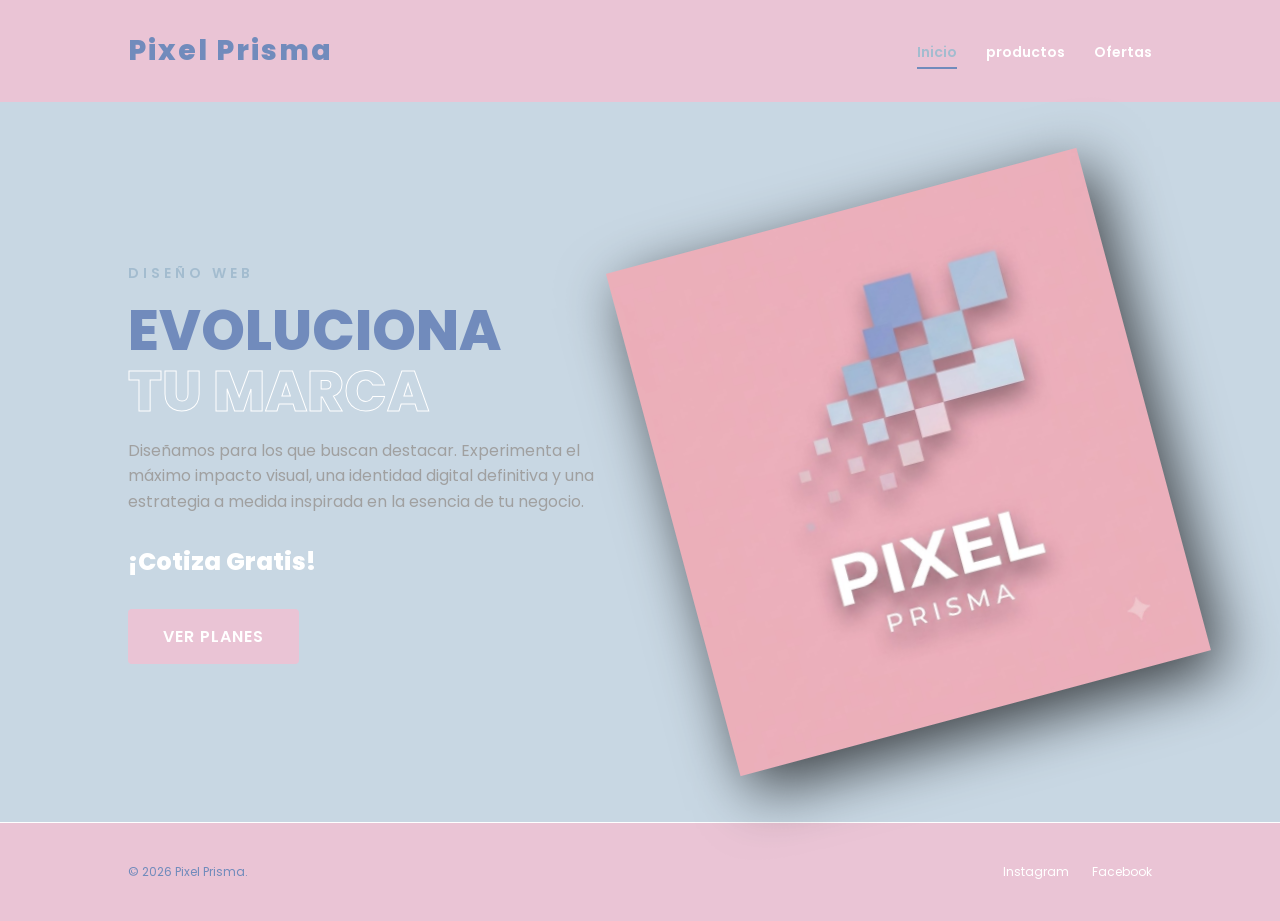
==== index.html @ 6b2745ef "Pixel Prisma" ====
<!DOCTYPE html>
<html lang="es">
<head>
    <meta charset="UTF-8">
    <meta name="viewport" content="width=device-width, initial-scale=1.0">
    <title>Pixel Prisma  | Inicio</title>
    <link rel="stylesheet" href="style.css">
    <link rel="preconnect" href="https://fonts.googleapis.com">
    <link rel="preconnect" href="https://fonts.gstatic.com" crossorigin>
    <link href="https://fonts.googleapis.com/css2?family=Poppins:wght@400;600;800&display=swap" rel="stylesheet">
</head>
<body>

    <!-- ENCABEZADO -->
    <header class="header">
        <a href="index.html" class="logo">Pixel Prisma</a>
        <nav class="nav">
            <a href="index.html" class="nav-link active">Inicio</a>
         
            <a href="productos.html"class="nav-link">productos</a>
            
           
            <!-- AQUÍ ESTÁ LA CONEXIÓN A LA OTRA PÁGINA -->
            <a href="ofertas.html" class="nav-link">Ofertas</a>
        </nav>
    </header>

    <!-- CONTENIDO PRINCIPAL (HERO) -->
    <main class="hero-container">
        <section class="hero-text">
            <span class="tagline">Diseño web </span>
            <h1 class="main-title">EVOLUCIONA<br><span class="highlight">TU MARCA</span></h1>
            <p class="description">
               Diseñamos para los que buscan destacar. Experimenta el máximo impacto visual, una identidad digital definitiva y una estrategia a medida inspirada en la esencia de tu negocio.
            </p>
            <div class="pricing-box">
                <span class="price">¡Cotiza Gratis!</span>
            </div>
            <a href="#" class="btn-buy">Ver Planes</a>
        </section>

        <section class="hero-image-box">
            <img src="logo rosado.jpeg" class="product-img" alt="logo">
            <div class="circle-bg"></div>
        </section>
    </main>

    <!-- PIE DE PÁGINA -->
    <footer class="footer">
        <p>&copy; 2026 Pixel Prisma.</p>
        <div class="footer-links">
            <a href="#">Instagram</a>
            <a href="#">Facebook</a>
        </div>
    </footer>

</body>
</html>
---- style.css ----
/* ==========================================================================
   1. RESETEO Y CONFIGURACIÓN GENERAL (Evita márgenes raros del navegador)
   ========================================================================== */
*{
    margin: 0;
    padding: 0;
    box-sizing: border-box;
}

body {
    font-family: 'Poppins', sans-serif;
    background-color: #C8D7E3; /* Fondo */
    color: #718bbc;
    overflow-x: hidden; /* Evita desbordamiento horizontal */
}


.header {
    display: flex;
    justify-content: space-between;
    align-items: center;
    padding: 30px 10%; /* Relleno para dar aire */
    background-color: #EAC4D5;
}

.logo {
    font-size: 28px;
    font-weight: 800;
    color: #718BBC;
    text-decoration: none;
    letter-spacing: 2px;
}

.nav-link {
    color: #FFFFFF;
    text-decoration: none;
    margin-left: 25px; /* Espacio entre enlaces */
    font-weight: 600;
    font-size: 14px;
    transition: color 0.3s ease; /* Efecto suave de cambio de color */
}

.nav-link:hover {
    color: #EAC4D5; /* Cambia al rojo Nike al pasar el mouse */
}

/* Indicador visual en el menú para saber en qué página estamos metidos */
.nav-link.active {
    color: #A3BCCF;
    border-bottom: 2px solid #718BBC;
    padding-bottom: 5px;
}

/* ==========================================================================
    (index.html)
   ========================================================================== */
.hero-container {
    display: flex;
    align-items: center;
    justify-content: space-between;
    min-height: 80vh;
    padding: 0 10%;
}

/* Bloque de Texto Comercial */
.hero-text {
    flex: 1; /* Toma la mitad del espacio disponible */
    padding-right: 50px;
}

.tagline {
    color: #A3BCCF; /* Color de acento de la marca */
    font-weight: 600;
    text-transform: uppercase;
    letter-spacing: 4px;
    font-size: 14px;
    display: inline-block;
}

.main-title {
    font-size: 56px;
    font-weight: 800;
    line-height: 1.1;
    margin: 15px 0;
}

.highlight {
    color: transparent;
    -webkit-text-stroke: 1px #ffffff; /**/
}

.description {
    color: #a0a0a0;
    font-size: 16px;
    line-height: 1.6;
    margin-bottom: 30px;
}

/* Precios */
.pricing-box {
    margin-bottom: 30px;
}

.price {
    font-size: 24px;
    font-weight: 800;
    color: #ffffff;
    margin-right: 15px;
}

.old-price {
    font-size: 18px;
    color: #718BBC;
    text-decoration: line-through; /* Línea de descuento */
}

/* Botón DE Acción (CTA) */
.btn-buy {
    display: inline-block;
    background-color: #EAC4D5;
    color: #ffffff;
    text-decoration: none;
    padding: 15px 35px;
    font-weight: 600;
    border-radius: 4px;
    text-transform: uppercase;
    letter-spacing: 1px;
    transition: background 0.3s ease, transform 0.3s ease;
}

.btn-buy:hover {
    background-color: #718BBC;
    transform: translateY(-3px); /* Pequeño salto visual hacia arriba */
}

/* Bloque de Imagen del Producto */
.hero-image-box {
    flex: 1;
    position: relative;
    display: flex;
    justify-content: center;
    align-items: center;
}

.product-img {
    width: 110%; 
    z-index: 2;
    transform: rotate(-15deg); 
    filter: drop-shadow(10px 20px 30px rgba(0,0,0,0.7));
}

/* Círculo gráfico de fondo */
.circle-bg {
    position: absolute;
    width: 350px;
    height: 350px;
    background: linear-gradient(45deg, #ff3333, #111111);
    border-radius: 50%;
    z-index: 1;
}

/* ==========================================================================
   4. ESTILOS DE LA PÁGINA DE OFERTAS (ofertas.html)
   ========================================================================== */
.offers-container {
    min-height: 80vh;
    padding: 40px 10%;
}

.offers-header {
    text-align: center;
    margin-bottom: 50px;
}

.section-title {
    font-size: 42px;
    font-weight: 800;
    margin: 10px 0;
}

.subtitle {
    color: #a0a0a0;
    font-size: 16px;
}

/* Rejilla de productos (Distribución en columnas) */
.products-grid {
    display: flex;
    justify-content: space-between;
    gap: 30px; /* Espacio de separación entre tarjetas */
    flex-wrap: wrap; /* Permite que las tarjetas bajen en pantallas pequeñas */
}

/* Tarjeta individual del Producto */
.product-card {
    background-color: #EAC4D5; /* Un gris sutilmente más claro para contraste */
    flex: 1;
    min-width: 280px; /* Evita que las tarjetas se deformen al encogerse */
    border-radius: 8px;
    overflow: hidden; /* Corta las esquinas de la imagen según el radio del borde */
    border: 1px solid #1a1a1a;
    transition: transform 0.3s ease, border-color 0.3s ease;
}

.product-card:hover {
    transform: translateY(-10px); /* Efecto de flotación */
    border-color: #ff3333; /* El borde brilla en el color de la marca */
}

/* Contenedor de la Imagen dentro de la tarjeta */
.card-img-box {
    position: relative;
    width: 100%;
    height: 250px;
    background-color: #1a1a1a;
}

.card-img-box img {
    width: 100%;
    height: 100%;
    object-fit: cover; /* Recorta la imagen de forma proporcional para llenar la caja */
}

/* Etiqueta flotante de Porcentaje de Descuento */
.discount-badge {
    position: absolute;
    top: 15px;
    left: 15px;
    background-color: #ff3333;
    color: #FFFFFF;
    font-weight: 800;
    padding: 5px 10px;
    border-radius: 4px;
    font-size: 12px;
    z-index: 2;
}

/* Información del producto (Textos y precios) */
.card-info {
    padding: 25px;
}

.card-info h3 {
    font-size: 18px;
    font-weight: 600;
    margin-bottom: 5px;
    color: #ffffff;
}

.card-desc {
    color: #666666;
    font-size: 13px;
    margin-bottom: 15px;
}

.card-pricing {
    margin-bottom: 20px;
}

/* Botón Secundario dentro de las tarjetas */
.btn-card {
    display: block;
    text-align: center;
    background-color: transparent;
    color: #ffffff;
    border: 1px solid #ffffff;
    text-decoration: none;
    padding: 10px;
    font-weight: 600;
    border-radius: 4px;
    text-transform: uppercase;
    font-size: 12px;
    letter-spacing: 1px;
    transition: background 0.3s ease, color 0.3s ease;
}

.btn-card:hover {
    background-color: #ffffff;
    color: #0b0b0b; /* Invierte colores para simular interacción */
}

/* ==========================================================================
   5. PIE DE PÁGINA (Footer) 
   ========================================================================== */
.footer {
    display: flex;
    justify-content: space-between;
    align-items: center;
    padding: 40px 10%;
    border-top: 1px solid #ffffff;
    background-color: #EAC4D5;
    font-size: 12px;
    color: #718BBC;
}

.footer-links a {
    color: #ffffff;
    text-decoration: none;
    margin-left: 20px;
    transition: color 0.3s ease;
}

.footer-links a:hover {
    color: #555555;
}

img {
    max-width: 100%;
    height: auto;
    display: block;
}

.products-page{
    min-height:80vh;
    padding:40px 10%;
}
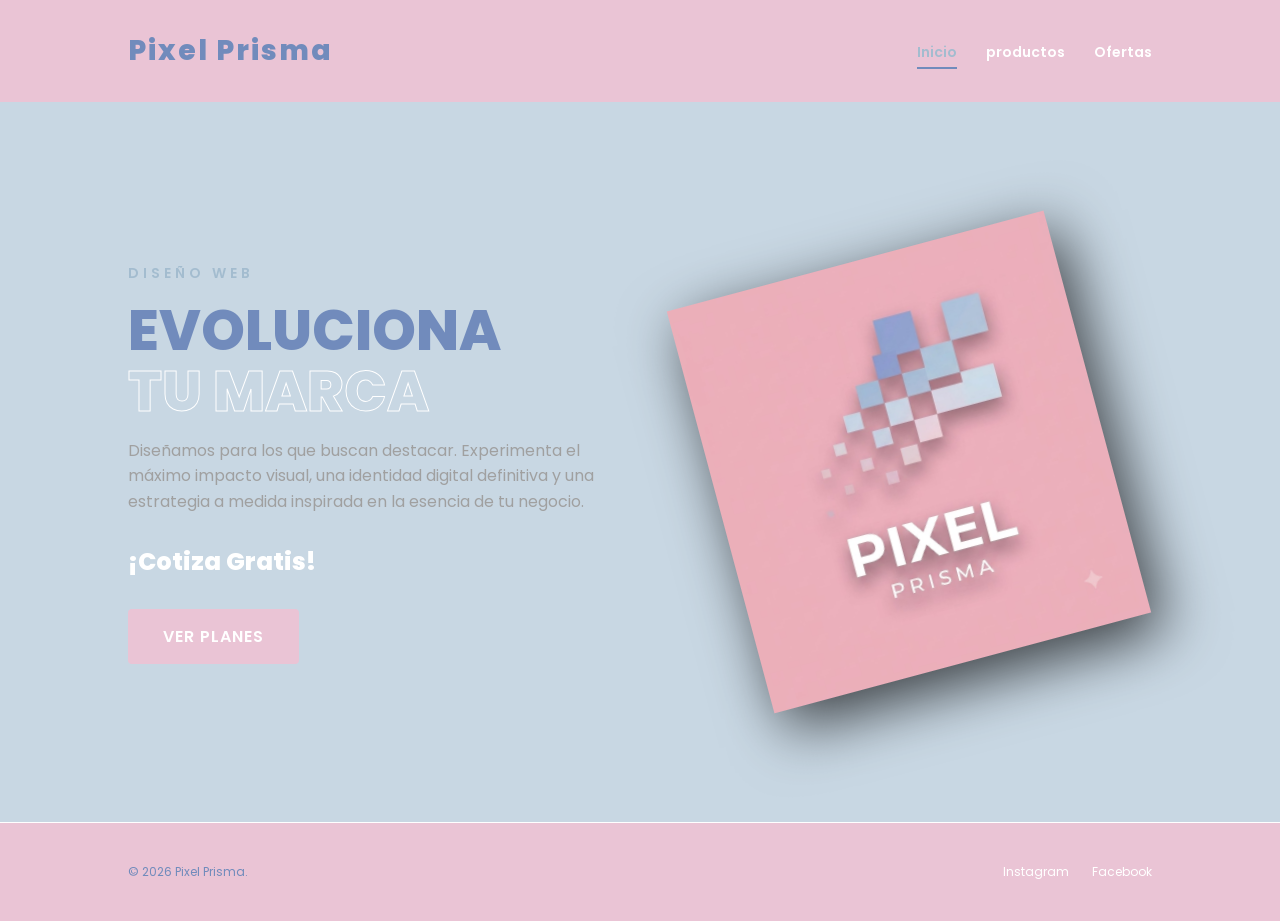
==== commit bcb15da9: "Pixel prisma" ====
--- a/index.html
+++ b/index.html
@@ -41,7 +41,7 @@
 
         <section class="hero-image-box">
             <img src="logo rosado.jpeg" class="product-img" alt="logo">
-            <div class="circle-bg"></div>
+           
         </section>
     </main>
 
--- a/style.css
+++ b/style.css
@@ -143,20 +143,13 @@
 }
 
 .product-img {
-    width: 110%; 
+    width: 80%; 
     z-index: 2;
     transform: rotate(-15deg); 
     filter: drop-shadow(10px 20px 30px rgba(0,0,0,0.7));
 }
 
-/* Círculo gráfico de fondo */
-.circle-bg {
-    position: absolute;
-    width: 350px;
-    height: 350px;
-    background: linear-gradient(45deg, #ff3333, #111111);
-    border-radius: 50%;
-    z-index: 1;
+
 }
 
 /* ==========================================================================
